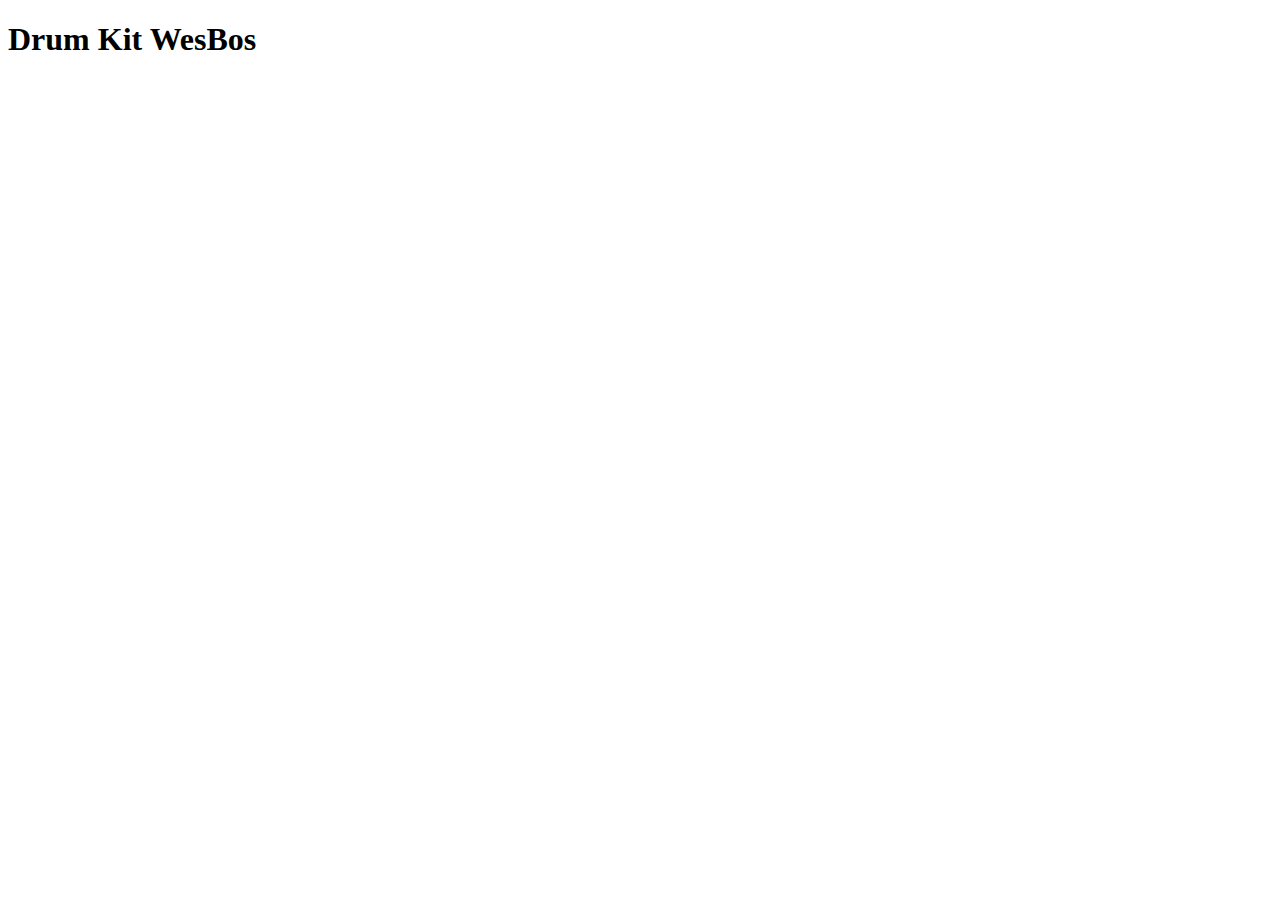
==== Drum-Kit-VanillaJS/index.html @ 1b3ebaa6 "created starter files" ====
<!DOCTYPE html>
<html lang="en">
	<head>
		<meta charset="UTF-8" />
		<meta http-equiv="X-UA-Compatible" content="IE=edge" />
		<meta name="viewport" content="width=device-width, initial-scale=1.0" />
		<link rel="stylesheet" href="./css/style.css" />
		<title>Drum Kit</title>
	</head>
	<body>
		<h1>Drum Kit WesBos</h1>
		<script src="./js/main.js"></script>
	</body>
</html>
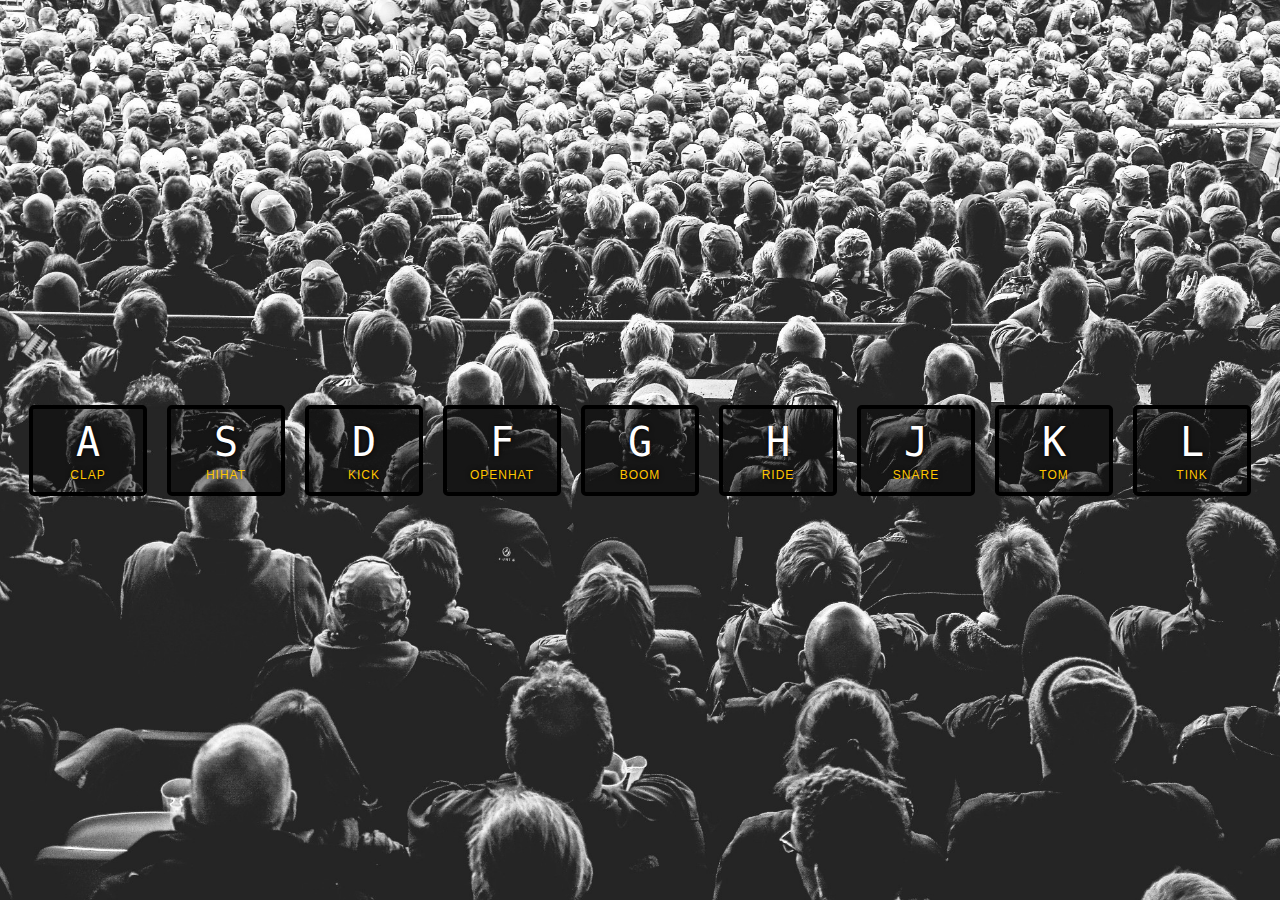
==== commit 3f1dec99: "added one background image, sounds, and some scripts" ====
--- a/Drum-Kit-VanillaJS/index.html
+++ b/Drum-Kit-VanillaJS/index.html
@@ -8,7 +8,54 @@
 		<title>Drum Kit</title>
 	</head>
 	<body>
-		<h1>Drum Kit WesBos</h1>
+		<div class="keys">
+			<div data-key="65" class="key">
+				<kbd>A</kbd>
+				<span class="sound">clap</span>
+			</div>
+			<div data-key="83" class="key">
+				<kbd>S</kbd>
+				<span class="sound">hihat</span>
+			</div>
+			<div data-key="68" class="key">
+				<kbd>D</kbd>
+				<span class="sound">kick</span>
+			</div>
+			<div data-key="70" class="key">
+				<kbd>F</kbd>
+				<span class="sound">openhat</span>
+			</div>
+			<div data-key="71" class="key">
+				<kbd>G</kbd>
+				<span class="sound">boom</span>
+			</div>
+			<div data-key="72" class="key">
+				<kbd>H</kbd>
+				<span class="sound">ride</span>
+			</div>
+			<div data-key="74" class="key">
+				<kbd>J</kbd>
+				<span class="sound">snare</span>
+			</div>
+			<div data-key="75" class="key">
+				<kbd>K</kbd>
+				<span class="sound">tom</span>
+			</div>
+			<div data-key="76" class="key">
+				<kbd>L</kbd>
+				<span class="sound">tink</span>
+			</div>
+		</div>
+
+		<audio data-key="65" src="sounds/clap.wav"></audio>
+		<audio data-key="83" src="sounds/hihat.wav"></audio>
+		<audio data-key="68" src="sounds/kick.wav"></audio>
+		<audio data-key="70" src="sounds/openhat.wav"></audio>
+		<audio data-key="71" src="sounds/boom.wav"></audio>
+		<audio data-key="72" src="sounds/ride.wav"></audio>
+		<audio data-key="74" src="sounds/snare.wav"></audio>
+		<audio data-key="75" src="sounds/tom.wav"></audio>
+		<audio data-key="76" src="sounds/tink.wav"></audio>
 		<script src="./js/main.js"></script>
 	</body>
 </html>
--- a/Drum-Kit-VanillaJS/css/style.css
+++ b/Drum-Kit-VanillaJS/css/style.css
@@ -0,0 +1,53 @@
+html {
+	font-size: 10px;
+	background: url("../background.jpg") bottom center;
+	background-size: cover;
+}
+
+body,
+html {
+	margin: 0;
+	padding: 0;
+	font-family: sans-serif;
+}
+
+
+.keys {
+	display: flex;
+	flex: 1;
+	min-height: 100vh;
+	align-items: center;
+	justify-content: center;
+}
+
+.key {
+	border: 0.4rem solid black;
+	border-radius: 0.5rem;
+	margin: 1rem;
+	font-size: 1.5rem;
+	padding: 1rem 0.5rem;
+	transition: all 0.07s ease;
+	width: 10rem;
+	text-align: center;
+	color: white;
+	background: rgba(0, 0, 0, 0.4);
+	text-shadow: 0 0 0.5rem black;
+}
+
+.playing {
+	transform: scale(1.1);
+	border-color: #ffc600;
+	box-shadow: 0 0 1rem #ffc600;
+}
+
+kbd {
+	display: block;
+	font-size: 4rem;
+}
+
+.sound {
+	font-size: 1.2rem;
+	text-transform: uppercase;
+	letter-spacing: 0.1rem;
+	color: #ffc600;
+}
